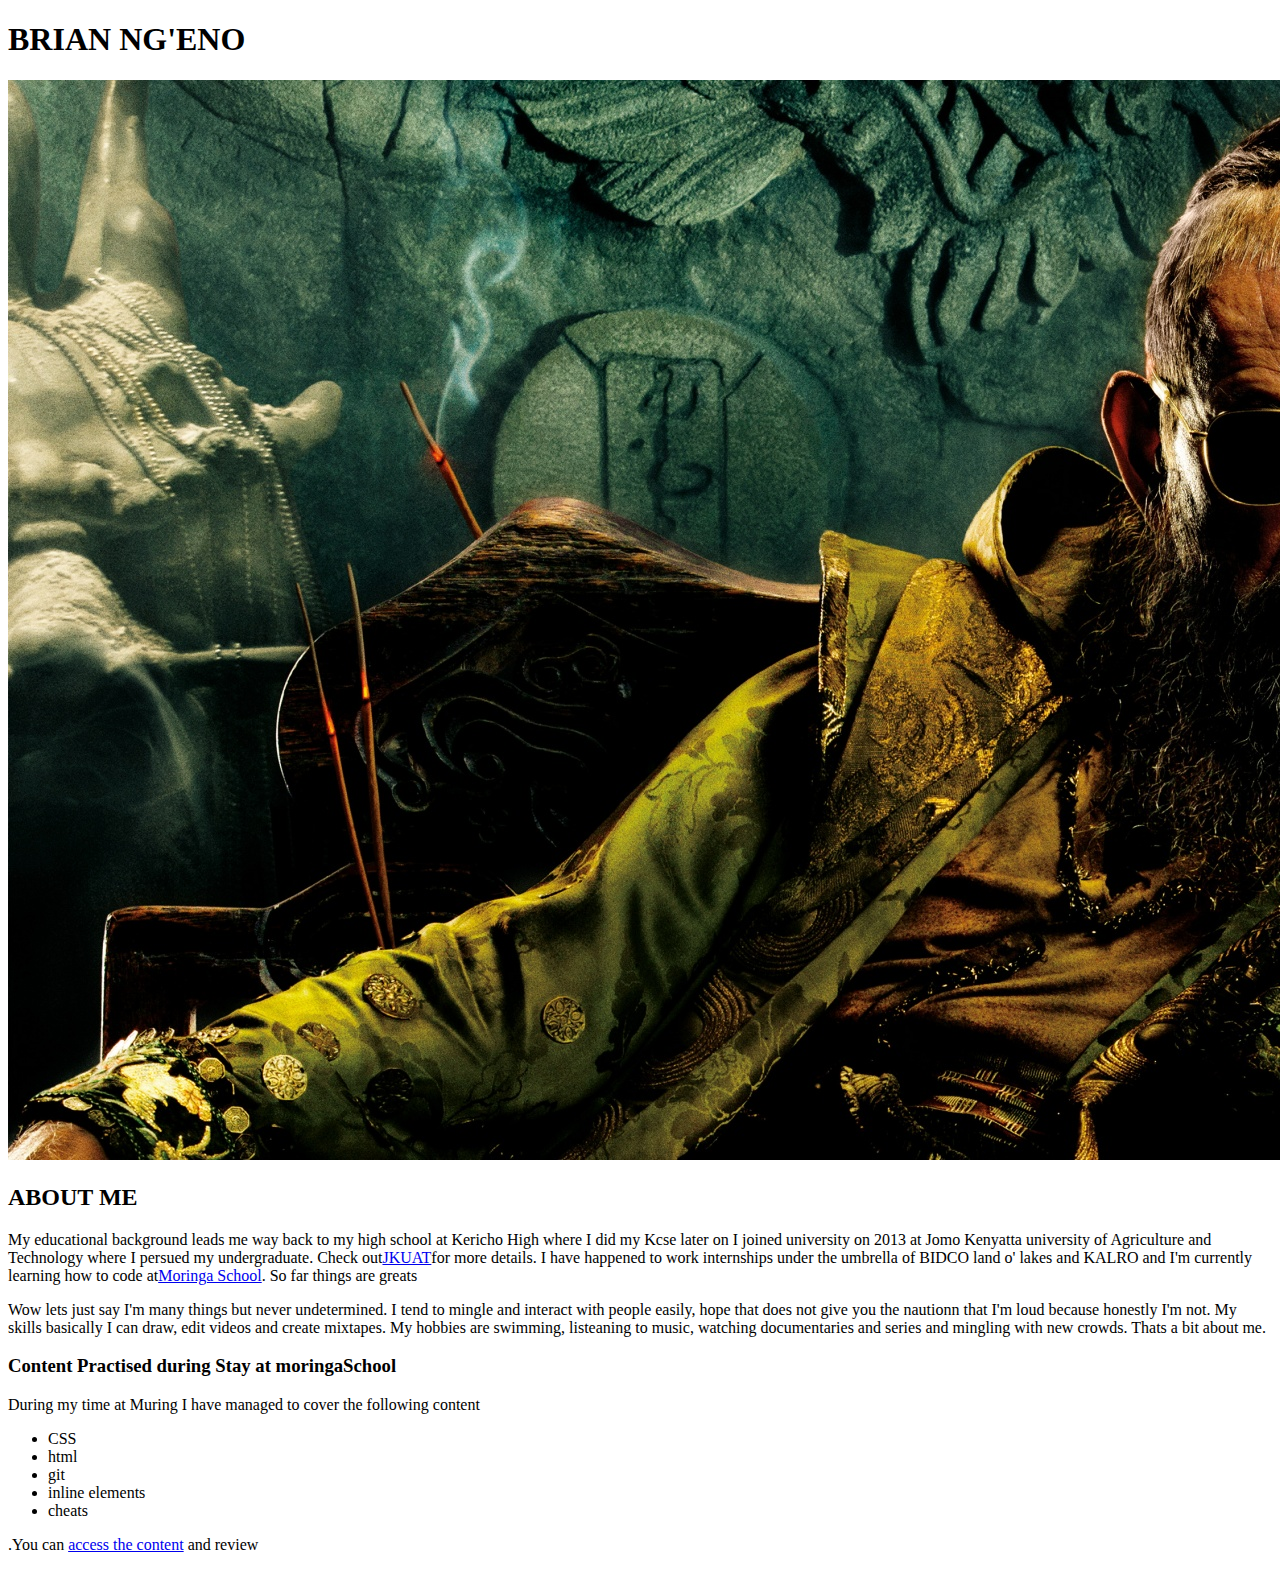
==== my-portfolio.html @ d16fc19a "inserted header h3 to my-portfolio.html" ====
<!DOCTYPE html>
  <html>
  <head>
    <link href="css/styles.css" rel="stylesheet" type="text/css">
    <title>WELCOME TO MY WORLD</title>
  </head>
    <body>
      <h1>BRIAN NG'ENO</h1>
      <img src="image/iron.jpg" alt="image/loading.gif">
      <h2>ABOUT ME</h2>
      <p>My educational background leads me way back to my high school at Kericho High where I did my Kcse later on I joined university on 2013 at Jomo Kenyatta university of Agriculture and Technology where I persued my undergraduate. Check out<a href="http://www.jkuat.ac.ke/">JKUAT</a>for more details.
      I have happened to work internships under the umbrella of BIDCO land o' lakes and KALRO and I'm currently learning how to code at<a href="https://moringaschool.com/">Moringa School</a>. So far things are greats</p>
      <p>Wow lets just say I'm many things but never undetermined. I tend to mingle and interact with people easily, hope that does not give you the nautionn that I'm loud because honestly I'm not.
      My skills basically I can draw, edit videos and create mixtapes. My hobbies are swimming, listeaning to music, watching documentaries and series and mingling with new crowds. Thats a bit about me.</p>
      <h3>Content Practised during Stay at moringaSchool</h3>
      <p>During my time at Muring I have managed to cover the following content
         <ul>
           <li>CSS</li>
           <li>html</li>
           <li>git</li>
           <li>inline elements</li>
           <li>cheats</li>
         </ul>
         .You can <a href="https://github.com/BrianNgeno/my-portfolio">access the content</a> and review</p>

    </body>
   </html>
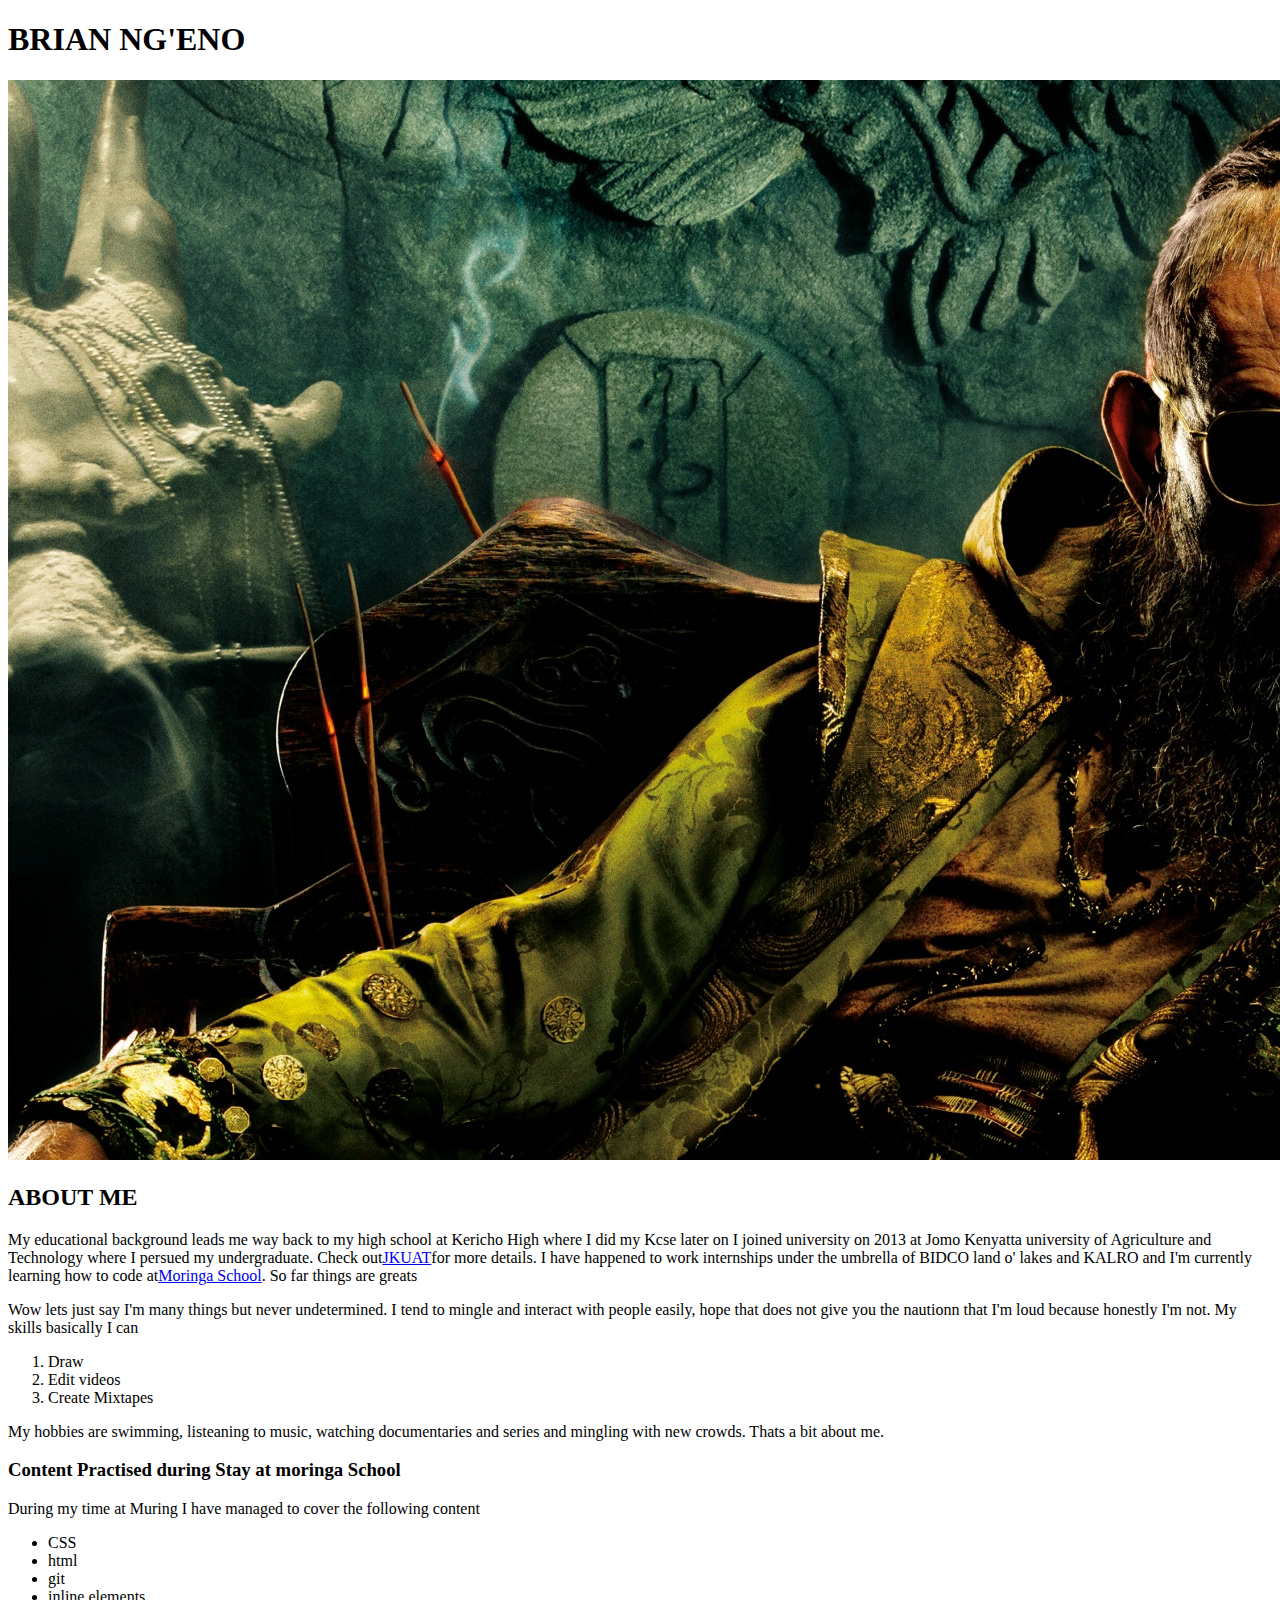
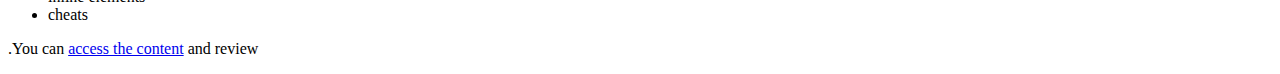
==== commit d6b1a4f3: "edited my-portfolio.html and added an ordered list" ====
--- a/my-portfolio.html
+++ b/my-portfolio.html
@@ -11,8 +11,14 @@
       <p>My educational background leads me way back to my high school at Kericho High where I did my Kcse later on I joined university on 2013 at Jomo Kenyatta university of Agriculture and Technology where I persued my undergraduate. Check out<a href="http://www.jkuat.ac.ke/">JKUAT</a>for more details.
       I have happened to work internships under the umbrella of BIDCO land o' lakes and KALRO and I'm currently learning how to code at<a href="https://moringaschool.com/">Moringa School</a>. So far things are greats</p>
       <p>Wow lets just say I'm many things but never undetermined. I tend to mingle and interact with people easily, hope that does not give you the nautionn that I'm loud because honestly I'm not.
-      My skills basically I can draw, edit videos and create mixtapes. My hobbies are swimming, listeaning to music, watching documentaries and series and mingling with new crowds. Thats a bit about me.</p>
-      <h3>Content Practised during Stay at moringaSchool</h3>
+      My skills basically I can
+      <ol>
+        <li>Draw</li>
+        <li>Edit videos</li>
+        <li>Create Mixtapes</li>
+      </ol>
+      My hobbies are swimming, listeaning to music, watching documentaries and series and mingling with new crowds. Thats a bit about me.</p>
+      <h3>Content Practised during Stay at moringa School</h3>
       <p>During my time at Muring I have managed to cover the following content
          <ul>
            <li>CSS</li>
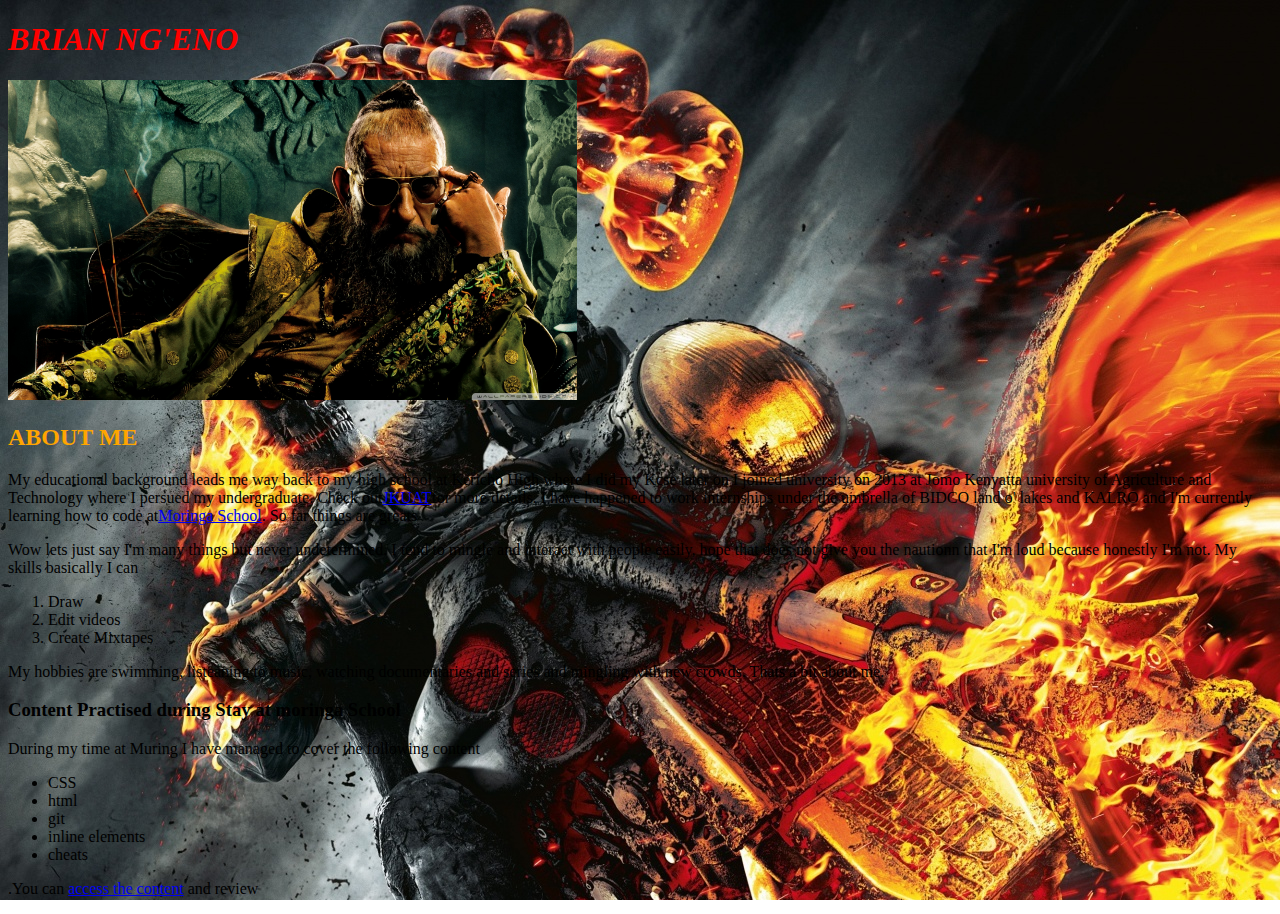
==== commit 1e44fda5: "modified index.html and my-portfolio.html" ====
--- a/my-portfolio.html
+++ b/my-portfolio.html
@@ -6,7 +6,7 @@
   </head>
     <body>
       <h1>BRIAN NG'ENO</h1>
-      <img src="image/iron.jpg" alt="image/loading.gif">
+      <img src="image/iron.jpg" alt="imageloading">
       <h2>ABOUT ME</h2>
       <p>My educational background leads me way back to my high school at Kericho High where I did my Kcse later on I joined university on 2013 at Jomo Kenyatta university of Agriculture and Technology where I persued my undergraduate. Check out<a href="http://www.jkuat.ac.ke/">JKUAT</a>for more details.
       I have happened to work internships under the umbrella of BIDCO land o' lakes and KALRO and I'm currently learning how to code at<a href="https://moringaschool.com/">Moringa School</a>. So far things are greats</p>
--- a/css/styles.css
+++ b/css/styles.css
@@ -0,0 +1,20 @@
+h1{
+  color: red;
+  font-family: fantasy;
+  font-style: italic;
+  align-items: center;
+}
+h2{
+  color: orange;
+  align: center;
+}
+
+body{
+  background-attachment: fixed;
+  background-image:url(../image/rider.jpg);
+}
+
+img{
+  height: 50%;
+  width: 45%;
+}
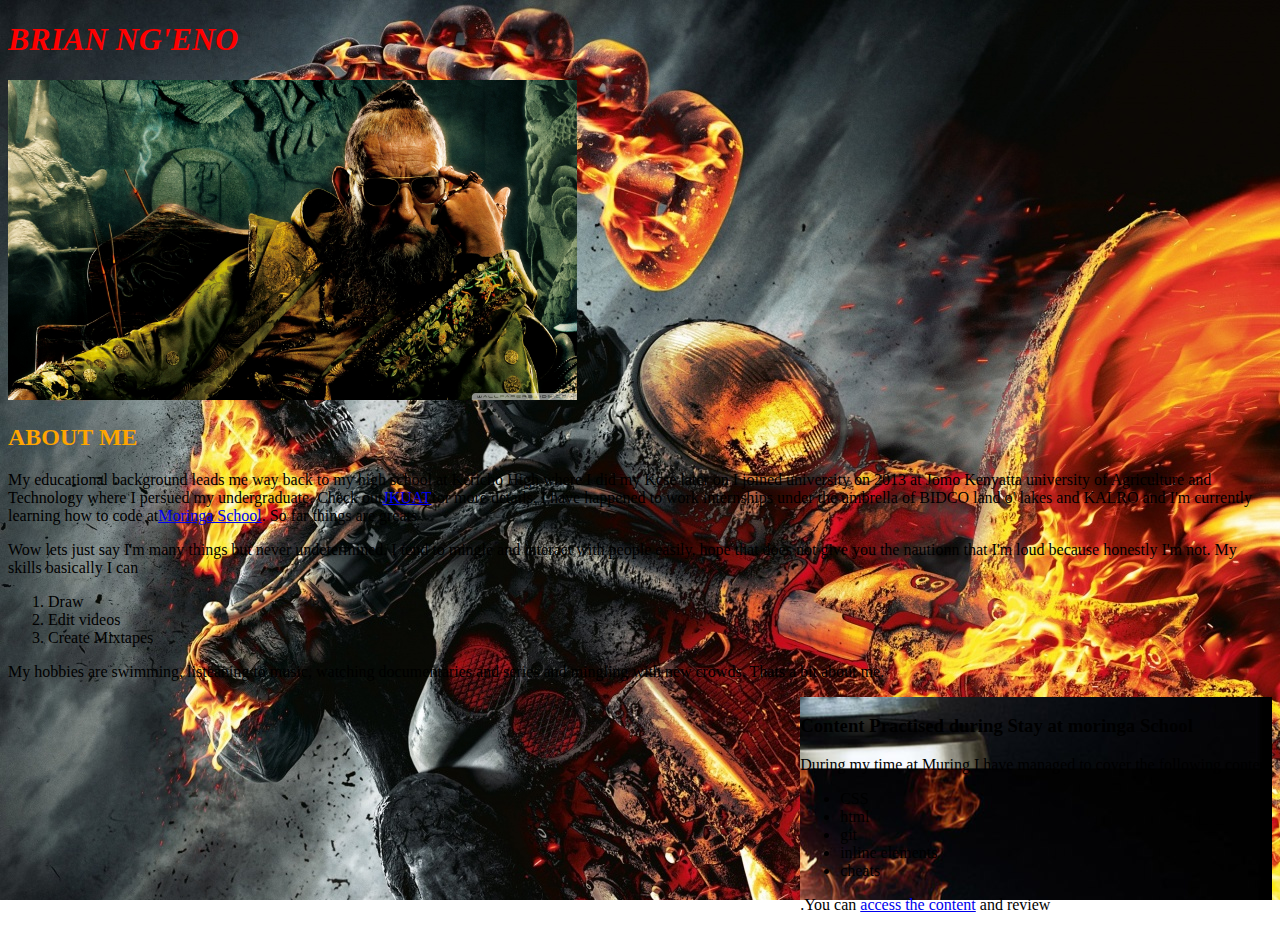
==== commit 412d654f: "save changes to text and style" ====
--- a/my-portfolio.html
+++ b/my-portfolio.html
@@ -6,7 +6,7 @@
   </head>
     <body>
       <h1>BRIAN NG'ENO</h1>
-      <img src="image/iron.jpg" alt="imageloading">
+      <img src="image/iron.jpg" alt="image/loading.gif">
       <h2>ABOUT ME</h2>
       <p>My educational background leads me way back to my high school at Kericho High where I did my Kcse later on I joined university on 2013 at Jomo Kenyatta university of Agriculture and Technology where I persued my undergraduate. Check out<a href="http://www.jkuat.ac.ke/">JKUAT</a>for more details.
       I have happened to work internships under the umbrella of BIDCO land o' lakes and KALRO and I'm currently learning how to code at<a href="https://moringaschool.com/">Moringa School</a>. So far things are greats</p>
@@ -18,6 +18,7 @@
         <li>Create Mixtapes</li>
       </ol>
       My hobbies are swimming, listeaning to music, watching documentaries and series and mingling with new crowds. Thats a bit about me.</p>
+      <div id="io">
       <h3>Content Practised during Stay at moringa School</h3>
       <p>During my time at Muring I have managed to cover the following content
          <ul>
@@ -28,6 +29,7 @@
            <li>cheats</li>
          </ul>
          .You can <a href="https://github.com/BrianNgeno/my-portfolio">access the content</a> and review</p>
+       </div>
 
     </body>
    </html>
--- a/css/styles.css
+++ b/css/styles.css
@@ -8,13 +8,17 @@
   color: orange;
   align: center;
 }
-
 body{
   background-attachment: fixed;
-  background-image:url(../image/rider.jpg);
+  background-image: url(../image/rider.jpg);
 }
-
 img{
   height: 50%;
   width: 45%;
 }
+#io{
+  float:right;
+  background-color: #f2f2f2;
+  background-attachment: fixed;
+  background-image: url(../image/skull.jpg);
+}
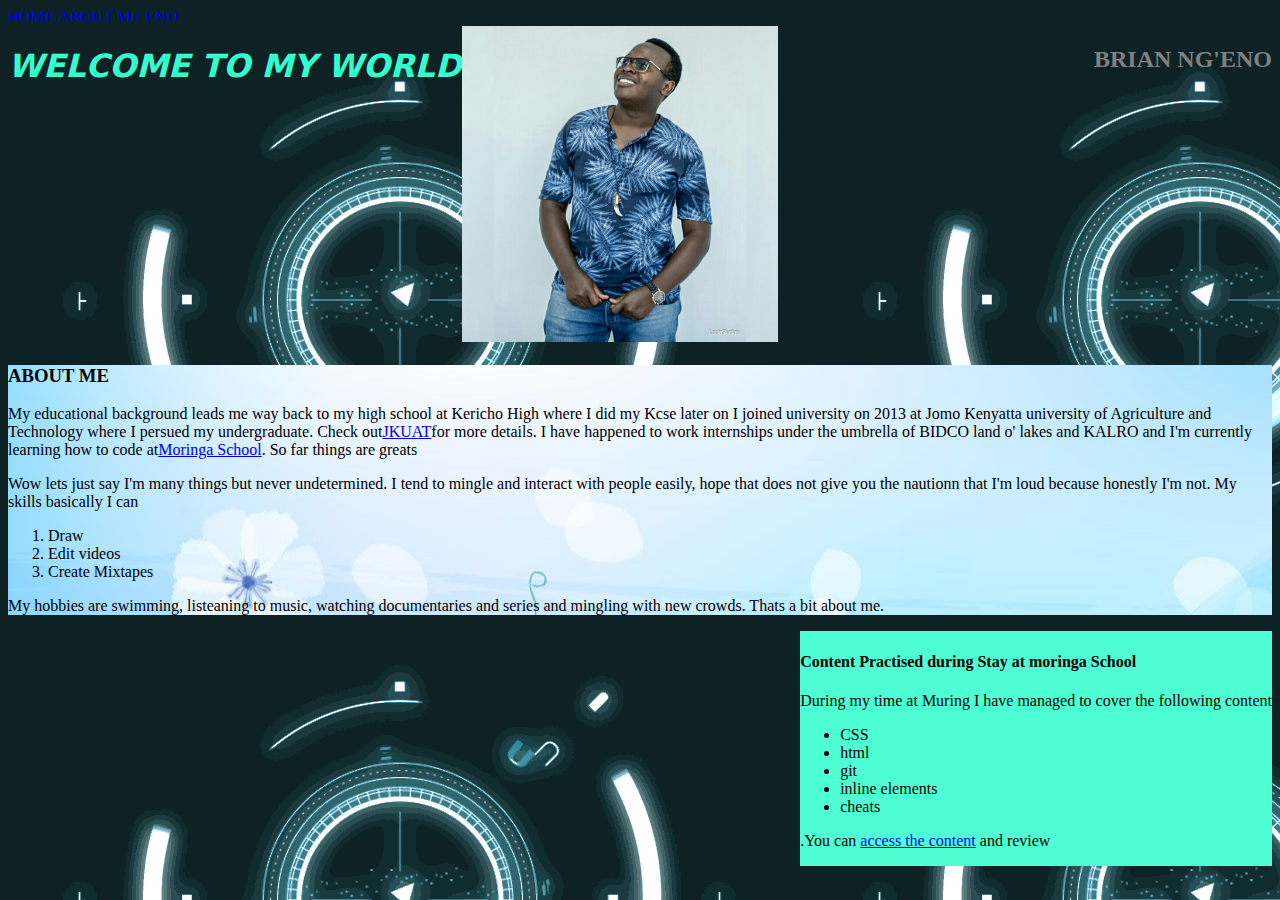
==== commit 8fe76975: "added changes to my-porfolio.html" ====
--- a/my-portfolio.html
+++ b/my-portfolio.html
@@ -2,12 +2,19 @@
   <html>
   <head>
     <link href="css/styles.css" rel="stylesheet" type="text/css">
-    <title>WELCOME TO MY WORLD</title>
+    <title>my-portfolio</title>
   </head>
     <body>
-      <h1>BRIAN NG'ENO</h1>
+      <div class="box">
+      <a href="home">HOME</a>
+      <a href="about me">ABOUT ME</a>
+      <a href="end">END</a>
+    </div>
+      <h1>WELCOME TO MY WORLD</h1>
+      <h2>BRIAN NG'ENO</h2>
       <img src="image/iron.jpg" alt="image/loading.gif">
-      <h2>ABOUT ME</h2>
+      <div id="q">
+      <h3>ABOUT ME</h3>
       <p>My educational background leads me way back to my high school at Kericho High where I did my Kcse later on I joined university on 2013 at Jomo Kenyatta university of Agriculture and Technology where I persued my undergraduate. Check out<a href="http://www.jkuat.ac.ke/">JKUAT</a>for more details.
       I have happened to work internships under the umbrella of BIDCO land o' lakes and KALRO and I'm currently learning how to code at<a href="https://moringaschool.com/">Moringa School</a>. So far things are greats</p>
       <p>Wow lets just say I'm many things but never undetermined. I tend to mingle and interact with people easily, hope that does not give you the nautionn that I'm loud because honestly I'm not.
@@ -19,7 +26,7 @@
       </ol>
       My hobbies are swimming, listeaning to music, watching documentaries and series and mingling with new crowds. Thats a bit about me.</p>
       <div id="io">
-      <h3>Content Practised during Stay at moringa School</h3>
+      <h4>Content Practised during Stay at moringa School</h4>
       <p>During my time at Muring I have managed to cover the following content
          <ul>
            <li>CSS</li>
@@ -30,6 +37,7 @@
          </ul>
          .You can <a href="https://github.com/BrianNgeno/my-portfolio">access the content</a> and review</p>
        </div>
+       </div>
 
     </body>
    </html>
--- a/css/styles.css
+++ b/css/styles.css
@@ -1,24 +1,33 @@
 h1{
-  color: red;
-  font-family: fantasy;
+  color: #33ffcc;
+  font-family: system-ui;
+  float:left;
   font-style: italic;
   align-items: center;
 }
 h2{
-  color: orange;
+  color: grey;
   align: center;
+  float:right;
 }
 body{
   background-attachment: fixed;
-  background-image: url(../image/rider.jpg);
+  background-image: url(../image/rider.gif);
 }
 img{
-  height: 50%;
-  width: 45%;
+  height: 30%;
+  width: 25%;
 }
 #io{
   float:right;
-  background-color: #f2f2f2;
+  background-color: #4dffd2;
   background-attachment: fixed;
-  background-image: url(../image/skull.jpg);
 }
+#q{
+  font-family: sytem-ui;
+  text-decoration-color: #ffffff;
+  background-image: url(../image/body.jpg);
+}
+.box{
+  position:fixed,top:1px;
+}
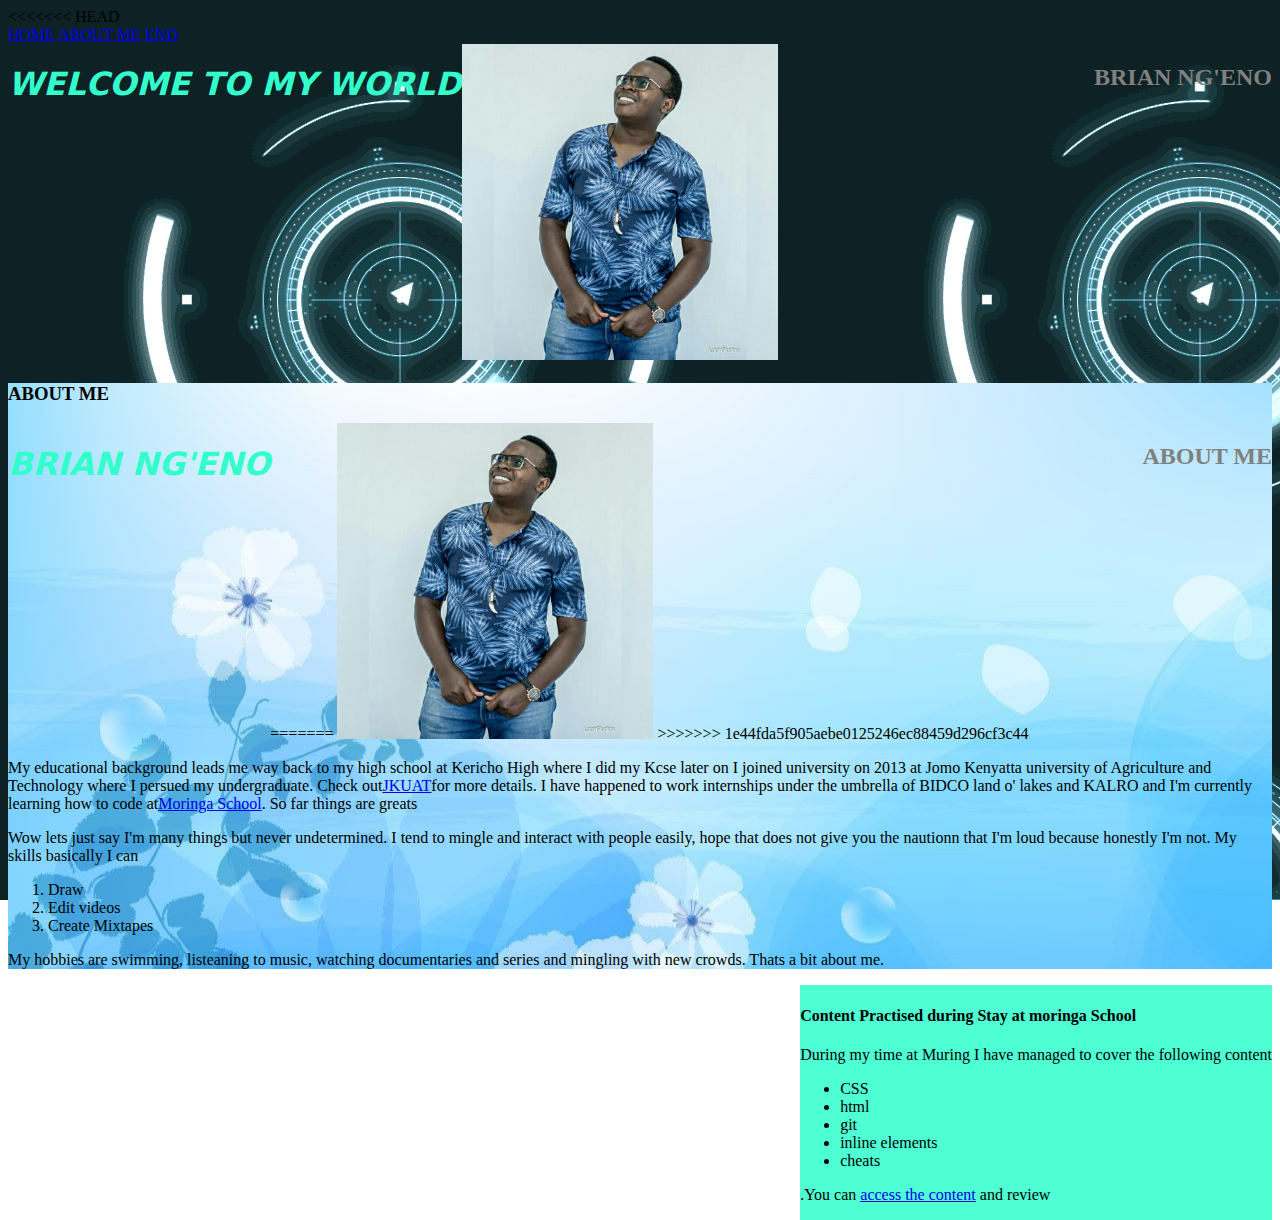
==== commit 8ec96e5e: "fix gh-pages merge conflict" ====
--- a/my-portfolio.html
+++ b/my-portfolio.html
@@ -5,9 +5,10 @@
     <title>my-portfolio</title>
   </head>
     <body>
+<<<<<<< HEAD
       <div class="box">
       <a href="home">HOME</a>
-      <a href="about me">ABOUT ME</a>
+      <a href="ABOUT ME">ABOUT ME</a>
       <a href="end">END</a>
     </div>
       <h1>WELCOME TO MY WORLD</h1>
@@ -15,6 +16,11 @@
       <img src="image/iron.jpg" alt="image/loading.gif">
       <div id="q">
       <h3>ABOUT ME</h3>
+=======
+      <h1>BRIAN NG'ENO</h1>
+      <img src="image/iron.jpg" alt="imageloading">
+      <h2>ABOUT ME</h2>
+>>>>>>> 1e44fda5f905aebe0125246ec88459d296cf3c44
       <p>My educational background leads me way back to my high school at Kericho High where I did my Kcse later on I joined university on 2013 at Jomo Kenyatta university of Agriculture and Technology where I persued my undergraduate. Check out<a href="http://www.jkuat.ac.ke/">JKUAT</a>for more details.
       I have happened to work internships under the umbrella of BIDCO land o' lakes and KALRO and I'm currently learning how to code at<a href="https://moringaschool.com/">Moringa School</a>. So far things are greats</p>
       <p>Wow lets just say I'm many things but never undetermined. I tend to mingle and interact with people easily, hope that does not give you the nautionn that I'm loud because honestly I'm not.
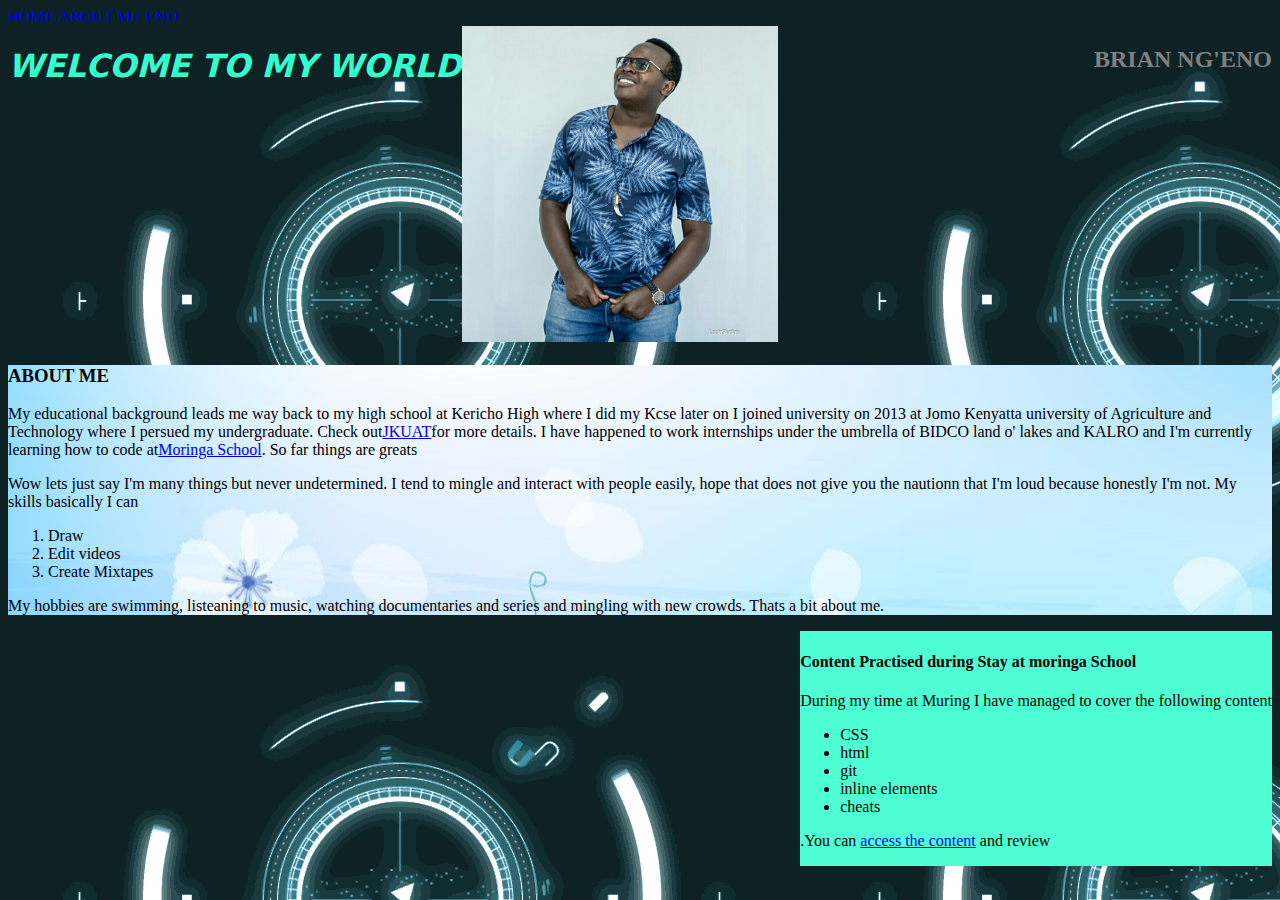
==== commit 7cc0f3bb: "giving changes made on branch master to gh-pages" ====
--- a/my-portfolio.html
+++ b/my-portfolio.html
@@ -5,7 +5,6 @@
     <title>my-portfolio</title>
   </head>
     <body>
-<<<<<<< HEAD
       <div class="box">
       <a href="home">HOME</a>
       <a href="ABOUT ME">ABOUT ME</a>
@@ -16,11 +15,6 @@
       <img src="image/iron.jpg" alt="image/loading.gif">
       <div id="q">
       <h3>ABOUT ME</h3>
-=======
-      <h1>BRIAN NG'ENO</h1>
-      <img src="image/iron.jpg" alt="imageloading">
-      <h2>ABOUT ME</h2>
->>>>>>> 1e44fda5f905aebe0125246ec88459d296cf3c44
       <p>My educational background leads me way back to my high school at Kericho High where I did my Kcse later on I joined university on 2013 at Jomo Kenyatta university of Agriculture and Technology where I persued my undergraduate. Check out<a href="http://www.jkuat.ac.ke/">JKUAT</a>for more details.
       I have happened to work internships under the umbrella of BIDCO land o' lakes and KALRO and I'm currently learning how to code at<a href="https://moringaschool.com/">Moringa School</a>. So far things are greats</p>
       <p>Wow lets just say I'm many things but never undetermined. I tend to mingle and interact with people easily, hope that does not give you the nautionn that I'm loud because honestly I'm not.
